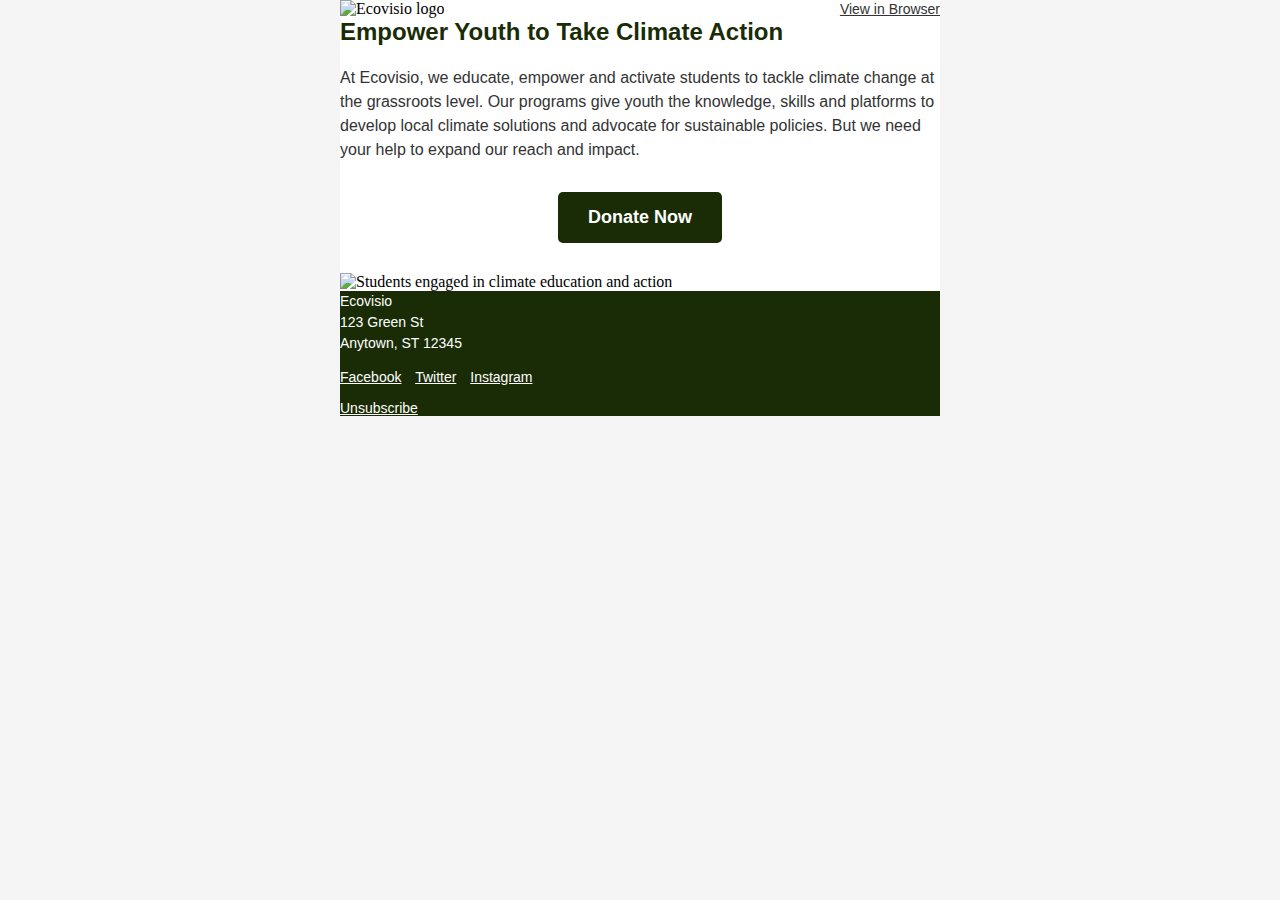
==== donor-newsletter.html @ 7450c329 "added" ====
<!DOCTYPE html PUBLIC "-//W3C//DTD XHTML 1.0 Transitional//EN" "http://www.w3.org/TR/xhtml1/DTD/xhtml1-transitional.dtd">
<html xmlns="http://www.w3.org/1999/xhtml">

<head>
  <meta http-equiv="Content-Type" content="text/html; charset=utf-8">
  <meta name="viewport" content="width=device-width, initial-scale=1.0">
  <title>Support Ecovisio's Youth Climate Education</title>
  <style type="text/css">
    @media screen and (max-width: 600px) {
      .header, .content, .footer {
        padding: 10px !important;
      } 
    }
  </style>
</head>

<body style="margin:0;padding:0;background-color:#F5F5F5;">
  <table border="0" cellpadding="0" cellspacing="0" width="100%">
    <tr>
      <td>

        <!-- Header -->
        <table class="header" align="center" border="0" cellpadding="0" cellspacing="0" width="600" style="border-collapse:collapse;background-color:#FFFFFF;padding:20px 40px;">
          <tr>
            <td>
              <img src="http://www.ecovisio.org/logo.png" alt="Ecovisio logo" width="150">
            </td>
            <td align="right">
              <a href="http://www.ecovisio.org" target="_blank" style="font-family:Inter, sans-serif;font-size:14px;color:#333333;">View in Browser</a>
            </td>
          </tr>
        </table>

        <!-- Content -->
        <table class="content" align="center" border="0" cellpadding="0" cellspacing="0" width="600" style="border-collapse:collapse;background-color:#FFFFFF;padding:40px;">
          <tr>
            <td>
              <h1 style="font-family:Inter, sans-serif;font-size:24px;color:#192c05;margin-top:0;margin-bottom:20px;">Empower Youth to Take Climate Action</h1>
              <p style="font-family:Inter, sans-serif;font-size:16px;line-height:1.5;color:#333333;margin-top:0;margin-bottom:20px;">At Ecovisio, we educate, empower and activate students to tackle climate change at the grassroots level. Our programs give youth the knowledge, skills and platforms to develop local climate solutions and advocate for sustainable policies. But we need your help to expand our reach and impact.</p>
              <p style="text-align:center;margin-top:30px;margin-bottom:30px;">
                <a href="http://www.ecovisio.org/donate" target="_blank" style="background-color:#192c05;color:#FFFFFF;font-family:Inter, sans-serif;font-size:18px;font-weight:bold;text-decoration:none;padding:15px 30px;display:inline-block;border-radius:5px;">Donate Now</a>
              </p>
              <img src="http://www.ecovisio.org/youth-climate-action.jpg" alt="Students engaged in climate education and action" width="520" style="max-width:100%;height:auto;">
            </td>
          </tr>
        </table>

        <!-- Footer -->  
        <table class="footer" align="center" border="0" cellpadding="0" cellspacing="0" width="600" style="border-collapse:collapse;background-color:#192c05;color:#FFFFFF;padding:20px 40px;">
          <tr>
            <td>
              <p style="font-family:Inter, sans-serif;font-size:14px;line-height:1.5;margin-top:0;margin-bottom:15px;">Ecovisio<br>123 Green St<br>Anytown, ST 12345</p>
              <p style="font-family:Inter, sans-serif;font-size:14px;margin-top:0;margin-bottom:15px;">
                <a href="https://www.facebook.com/ecovisio" target="_blank" style="color:#FFFFFF;margin-right:10px;">Facebook</a>
                <a href="https://www.twitter.com/ecovisio" target="_blank" style="color:#FFFFFF;margin-right:10px;">Twitter</a>
                <a href="https://www.instagram.com/ecovisio" target="_blank" style="color:#FFFFFF;">Instagram</a>
              </p>
              <p style="font-family:Inter, sans-serif;font-size:14px;margin-top:0;margin-bottom:0;">
                <a href="http://www.ecovisio.org/unsubscribe" target="_blank" style="color:#FFFFFF;">Unsubscribe</a>
              </p>
            </td>
          </tr>
        </table>

      </td>
    </tr>
  </table>
</body>

</html>
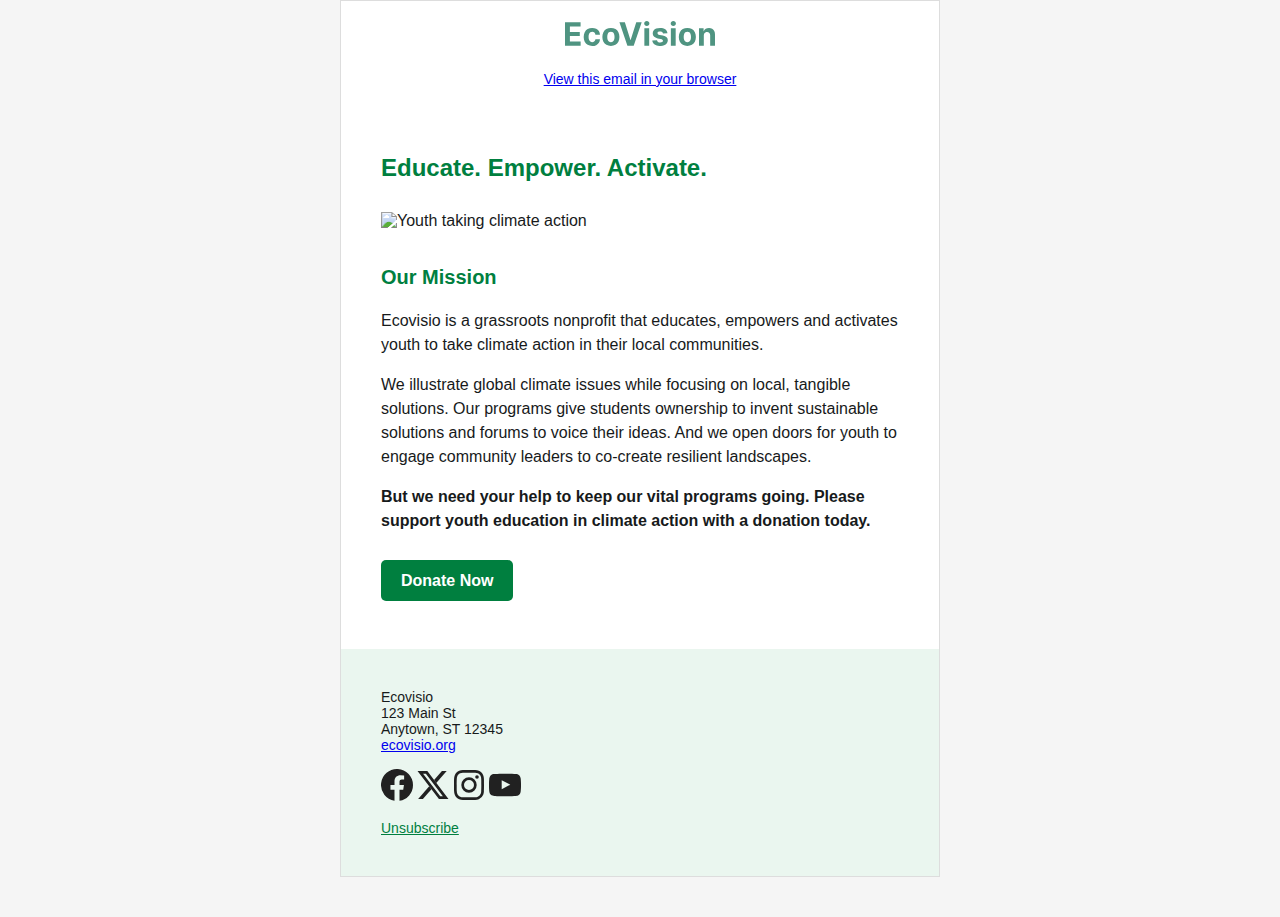
==== commit 27a12123: "create fundraising template" ====
--- a/donor-newsletter.html
+++ b/donor-newsletter.html
@@ -1,71 +1,131 @@
-<!DOCTYPE html PUBLIC "-//W3C//DTD XHTML 1.0 Transitional//EN" "http://www.w3.org/TR/xhtml1/DTD/xhtml1-transitional.dtd">
-<html xmlns="http://www.w3.org/1999/xhtml">
-
+<!DOCTYPE html>
+<html lang="en">
 <head>
-  <meta http-equiv="Content-Type" content="text/html; charset=utf-8">
+  <meta charset="UTF-8">
   <meta name="viewport" content="width=device-width, initial-scale=1.0">
-  <title>Support Ecovisio's Youth Climate Education</title>
-  <style type="text/css">
+  <title>Ecovisio - Support Youth Education in Climate Action</title>
+  <style>
+    /* Embedded CSS */
+    body {
+      margin: 0;
+      background-color: #f5f5f5;
+    }
+    table {
+      border-spacing: 0;
+    }
+    td {
+      padding: 0;
+    }
+    img {
+      border: 0;
+    }
+    .wrapper {
+      width: 100%;
+      table-layout: fixed;
+      background-color: #f5f5f5;
+      padding-bottom: 40px;
+    }
+    .main {
+      max-width: 600px;
+      background-color: #ffffff;
+      font-family: sans-serif;
+      color: #171a1b;
+      border-spacing: 0;
+      font-size: 16px; /* Base font size */
+      margin:0 auto;
+      border: 1px solid #dddddd;
+    }
+    /* Heading styles */    
+    h1 {
+      font-size: 24px;
+      color: #007F3F;
+      font-weight: bold;
+      margin-bottom: 30px;
+    }
+    h2 {
+      font-size: 20px;
+      color: #007F3F;  
+      font-weight: bold;
+      margin-bottom: 20px;
+    }
+    p {
+      margin-bottom: 16px;
+      line-height: 1.5;
+    }
+    .button {
+      background-color: #007F3F;
+      color: #ffffff !important;
+      text-decoration: none;
+      padding: 12px 20px;
+      border-radius: 5px;
+      font-weight: bold;
+    }
+    /* Mobile styles */
     @media screen and (max-width: 600px) {
-      .header, .content, .footer {
-        padding: 10px !important;
-      } 
+      .main {
+        width: 100% !important;
+      }
+      .logo {
+        max-width: 200px !important;
+      }
     }
   </style>
 </head>
+<body>
+  <center class="wrapper">
+    <table class="main" width="100%">
+      
+      <!-- Header -->
+      <tr>
+        <td style="padding: 20px 0 10px 0; text-align: center;">
+          <img src="https://festa-design-studio.github.io/Email-Newsletter-Templates/assets/img/ecovision.svg" alt="Ecovisio logo" width="150" class="logo">
+        </td>
+      </tr>
+      <tr>
+        <td style="text-align: center; padding: 10px 20px;">
+          <a href="#" style="font-size: 14px;">View this email in your browser</a>
+        </td>
+      </tr>
+      
+      <!-- Hero --> 
+      <tr>
+        <td style="padding: 40px 40px 20px 40px;">
+          <h1>Educate. Empower. Activate.</h1>
+          <img src="https://assets.weforum.org/article/image/responsive_big_webp_2HLsX-2GBacJxcfsNYYV756yRpyy14PYwqwno3-JV_s.webp" alt="Youth taking climate action" width="100%">
+        </td>
+      </tr>
 
-<body style="margin:0;padding:0;background-color:#F5F5F5;">
-  <table border="0" cellpadding="0" cellspacing="0" width="100%">
-    <tr>
-      <td>
+      <!-- Body -->
+      <tr>
+        <td style="padding: 0 40px 40px;">
+          <h2>Our Mission</h2>
+          <p>Ecovisio is a grassroots nonprofit that educates, empowers and activates youth to take climate action in their local communities.</p>
+          <p>We illustrate global climate issues while focusing on local, tangible solutions. Our programs give students ownership to invent sustainable solutions and forums to voice their ideas. And we open doors for youth to engage community leaders to co-create resilient landscapes.</p>
+          <p><b>But we need your help to keep our vital programs going. Please support youth education in climate action with a donation today.</b></p>
+          <p style="padding: 20px 0 0 0;">
+            <a href="#" class="button">Donate Now</a>
+          </p>
+        </td>
+      </tr>
 
-        <!-- Header -->
-        <table class="header" align="center" border="0" cellpadding="0" cellspacing="0" width="600" style="border-collapse:collapse;background-color:#FFFFFF;padding:20px 40px;">
-          <tr>
-            <td>
-              <img src="http://www.ecovisio.org/logo.png" alt="Ecovisio logo" width="150">
-            </td>
-            <td align="right">
-              <a href="http://www.ecovisio.org" target="_blank" style="font-family:Inter, sans-serif;font-size:14px;color:#333333;">View in Browser</a>
-            </td>
-          </tr>
-        </table>
+      <!-- Footer -->
+      <tr>
+        <td style="padding: 40px; background-color: #eaf6ef; font-size: 14px;">
+          Ecovisio<br>
+          123 Main St<br>
+          Anytown, ST 12345<br>
+          <a href="#">ecovisio.org</a><br>
+          <br>
+          <a href="#"><svg xmlns="http://www.w3.org/2000/svg" width="32" height="32" viewBox="0 0 32 32"><title>logo-facebook</title><g fill="#212121"><path d="M32,16A16,16,0,1,0,13.5,31.806V20.625H9.438V16H13.5V12.475c0-4.01,2.389-6.225,6.043-6.225a24.644,24.644,0,0,1,3.582.312V10.5H21.107A2.312,2.312,0,0,0,18.5,13v3h4.438l-.71,4.625H18.5V31.806A16,16,0,0,0,32,16Z" fill="#212121"></path></g></svg></a>
+          <a href="#"><svg xmlns="http://www.w3.org/2000/svg" width="32" height="32" viewBox="0 0 32 32"><title>x</title><g fill="#212121"><polygon points="14.457 20.202 5.876 30 1.123 30 12.237 17.304 14.457 20.202" fill="#212121"></polygon><polygon points="17.051 10.988 24.908 2 29.658 2 19.251 13.902 17.051 10.988" fill="#212121"></polygon><path d="M31.488,30h-9.559L.512,2H10.313L31.488,30Zm-8.248-2.843h2.632L8.883,4.694h-2.824L23.241,27.157Z" fill="#212121"></path></g></svg></a>
+          <a href="#"><svg xmlns="http://www.w3.org/2000/svg" width="32" height="32" viewBox="0 0 32 32"><title>logo-instagram</title><g fill="#212121"><path d="M16,3.7c4,0,4.48.015,6.061.087a8.293,8.293,0,0,1,2.786.517,4.644,4.644,0,0,1,1.724,1.122,4.644,4.644,0,0,1,1.122,1.724,8.293,8.293,0,0,1,.517,2.786C28.282,11.52,28.3,12,28.3,16s-.015,4.48-.087,6.061a8.293,8.293,0,0,1-.517,2.786,4.97,4.97,0,0,1-2.846,2.846,8.293,8.293,0,0,1-2.786.517c-1.581.072-2.056.087-6.061.087s-4.48-.015-6.061-.087a8.293,8.293,0,0,1-2.786-.517,4.644,4.644,0,0,1-1.724-1.122,4.644,4.644,0,0,1-1.122-1.724,8.293,8.293,0,0,1-.517-2.786C3.718,20.48,3.7,20.005,3.7,16s.015-4.48.087-6.061a8.293,8.293,0,0,1,.517-2.786A4.644,4.644,0,0,1,5.429,5.429,4.644,4.644,0,0,1,7.153,4.307,8.293,8.293,0,0,1,9.939,3.79C11.52,3.718,12,3.7,16,3.7M16,1c-4.074,0-4.585.017-6.184.09a11.044,11.044,0,0,0-3.642.7A7.364,7.364,0,0,0,3.518,3.518,7.364,7.364,0,0,0,1.787,6.174a11.044,11.044,0,0,0-.7,3.642C1.017,11.415,1,11.926,1,16s.017,4.585.09,6.184a11.044,11.044,0,0,0,.7,3.642,7.364,7.364,0,0,0,1.731,2.656,7.364,7.364,0,0,0,2.656,1.731,11.044,11.044,0,0,0,3.642.7c1.6.073,2.11.09,6.184.09s4.585-.017,6.184-.09a11.044,11.044,0,0,0,3.642-.7,7.683,7.683,0,0,0,4.387-4.387,11.044,11.044,0,0,0,.7-3.642c.073-1.6.09-2.11.09-6.184s-.017-4.585-.09-6.184a11.044,11.044,0,0,0-.7-3.642,7.364,7.364,0,0,0-1.731-2.656,7.364,7.364,0,0,0-2.656-1.731,11.044,11.044,0,0,0-3.642-.7C20.585,1.017,20.074,1,16,1Z" fill="#212121"></path><path d="M16,8.3A7.7,7.7,0,1,0,23.7,16,7.7,7.7,0,0,0,16,8.3ZM16,21a5,5,0,1,1,5-5A5,5,0,0,1,16,21Z" fill="#212121"></path><circle cx="24.007" cy="7.993" r="1.8" fill="#212121"></circle></g></svg></a>
+          <a href="#"><svg xmlns="http://www.w3.org/2000/svg" width="32" height="32" viewBox="0 0 32 32"><title>logo-youtube</title><g fill="#212121"><path fill="#212121" d="M31.7,9.6c0,0-0.3-2.2-1.3-3.2c-1.2-1.3-2.6-1.3-3.2-1.4C22.7,4.7,16,4.7,16,4.7h0c0,0-6.7,0-11.2,0.3 c-0.6,0.1-2,0.1-3.2,1.4c-1,1-1.3,3.2-1.3,3.2S0,12.2,0,14.8v2.4c0,2.6,0.3,5.2,0.3,5.2s0.3,2.2,1.3,3.2c1.2,1.3,2.8,1.2,3.5,1.4 C7.7,27.2,16,27.3,16,27.3s6.7,0,11.2-0.3c0.6-0.1,2-0.1,3.2-1.4c1-1,1.3-3.2,1.3-3.2s0.3-2.6,0.3-5.2v-2.4 C32,12.2,31.7,9.6,31.7,9.6z M12.7,20.2l0-9l8.6,4.5L12.7,20.2z"></path></g></svg></a>
+          <br><br>
+          <a href="https://ecovisio.org/unsubscribe" style="color: #007F3F;">Unsubscribe</a>
+        </td>
+      </tr>
 
-        <!-- Content -->
-        <table class="content" align="center" border="0" cellpadding="0" cellspacing="0" width="600" style="border-collapse:collapse;background-color:#FFFFFF;padding:40px;">
-          <tr>
-            <td>
-              <h1 style="font-family:Inter, sans-serif;font-size:24px;color:#192c05;margin-top:0;margin-bottom:20px;">Empower Youth to Take Climate Action</h1>
-              <p style="font-family:Inter, sans-serif;font-size:16px;line-height:1.5;color:#333333;margin-top:0;margin-bottom:20px;">At Ecovisio, we educate, empower and activate students to tackle climate change at the grassroots level. Our programs give youth the knowledge, skills and platforms to develop local climate solutions and advocate for sustainable policies. But we need your help to expand our reach and impact.</p>
-              <p style="text-align:center;margin-top:30px;margin-bottom:30px;">
-                <a href="http://www.ecovisio.org/donate" target="_blank" style="background-color:#192c05;color:#FFFFFF;font-family:Inter, sans-serif;font-size:18px;font-weight:bold;text-decoration:none;padding:15px 30px;display:inline-block;border-radius:5px;">Donate Now</a>
-              </p>
-              <img src="http://www.ecovisio.org/youth-climate-action.jpg" alt="Students engaged in climate education and action" width="520" style="max-width:100%;height:auto;">
-            </td>
-          </tr>
-        </table>
-
-        <!-- Footer -->  
-        <table class="footer" align="center" border="0" cellpadding="0" cellspacing="0" width="600" style="border-collapse:collapse;background-color:#192c05;color:#FFFFFF;padding:20px 40px;">
-          <tr>
-            <td>
-              <p style="font-family:Inter, sans-serif;font-size:14px;line-height:1.5;margin-top:0;margin-bottom:15px;">Ecovisio<br>123 Green St<br>Anytown, ST 12345</p>
-              <p style="font-family:Inter, sans-serif;font-size:14px;margin-top:0;margin-bottom:15px;">
-                <a href="https://www.facebook.com/ecovisio" target="_blank" style="color:#FFFFFF;margin-right:10px;">Facebook</a>
-                <a href="https://www.twitter.com/ecovisio" target="_blank" style="color:#FFFFFF;margin-right:10px;">Twitter</a>
-                <a href="https://www.instagram.com/ecovisio" target="_blank" style="color:#FFFFFF;">Instagram</a>
-              </p>
-              <p style="font-family:Inter, sans-serif;font-size:14px;margin-top:0;margin-bottom:0;">
-                <a href="http://www.ecovisio.org/unsubscribe" target="_blank" style="color:#FFFFFF;">Unsubscribe</a>
-              </p>
-            </td>
-          </tr>
-        </table>
-
-      </td>
-    </tr>
-  </table>
+    </table>
+  </center>
 </body>
-
-</html>
-
+</html>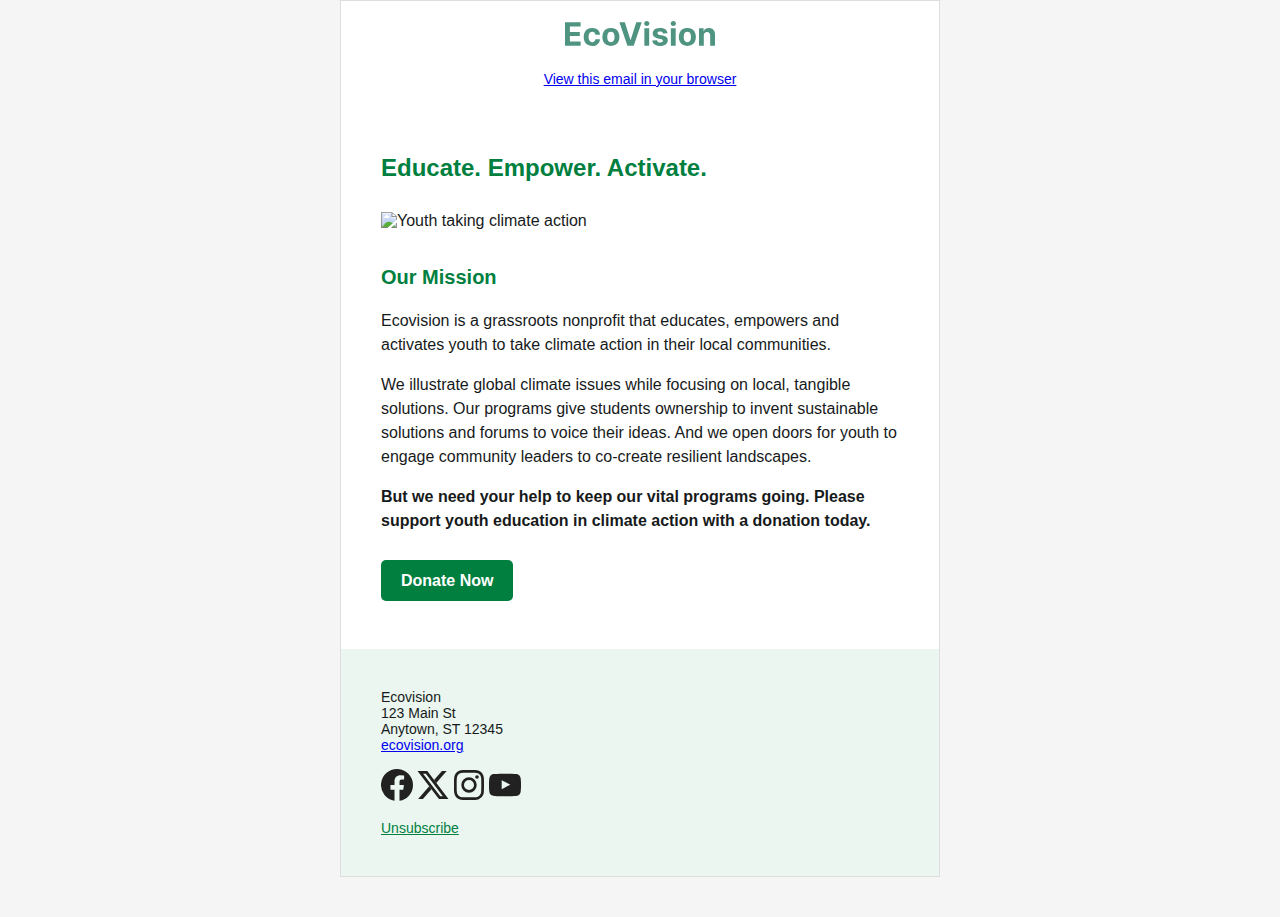
==== commit c2d0c308: "ecovision" ====
--- a/donor-newsletter.html
+++ b/donor-newsletter.html
@@ -99,7 +99,7 @@
       <tr>
         <td style="padding: 0 40px 40px;">
           <h2>Our Mission</h2>
-          <p>Ecovisio is a grassroots nonprofit that educates, empowers and activates youth to take climate action in their local communities.</p>
+          <p>Ecovision is a grassroots nonprofit that educates, empowers and activates youth to take climate action in their local communities.</p>
           <p>We illustrate global climate issues while focusing on local, tangible solutions. Our programs give students ownership to invent sustainable solutions and forums to voice their ideas. And we open doors for youth to engage community leaders to co-create resilient landscapes.</p>
           <p><b>But we need your help to keep our vital programs going. Please support youth education in climate action with a donation today.</b></p>
           <p style="padding: 20px 0 0 0;">
@@ -111,10 +111,10 @@
       <!-- Footer -->
       <tr>
         <td style="padding: 40px; background-color: #eaf6ef; font-size: 14px;">
-          Ecovisio<br>
+          Ecovision<br>
           123 Main St<br>
           Anytown, ST 12345<br>
-          <a href="#">ecovisio.org</a><br>
+          <a href="#">ecovision.org</a><br>
           <br>
           <a href="#"><svg xmlns="http://www.w3.org/2000/svg" width="32" height="32" viewBox="0 0 32 32"><title>logo-facebook</title><g fill="#212121"><path d="M32,16A16,16,0,1,0,13.5,31.806V20.625H9.438V16H13.5V12.475c0-4.01,2.389-6.225,6.043-6.225a24.644,24.644,0,0,1,3.582.312V10.5H21.107A2.312,2.312,0,0,0,18.5,13v3h4.438l-.71,4.625H18.5V31.806A16,16,0,0,0,32,16Z" fill="#212121"></path></g></svg></a>
           <a href="#"><svg xmlns="http://www.w3.org/2000/svg" width="32" height="32" viewBox="0 0 32 32"><title>x</title><g fill="#212121"><polygon points="14.457 20.202 5.876 30 1.123 30 12.237 17.304 14.457 20.202" fill="#212121"></polygon><polygon points="17.051 10.988 24.908 2 29.658 2 19.251 13.902 17.051 10.988" fill="#212121"></polygon><path d="M31.488,30h-9.559L.512,2H10.313L31.488,30Zm-8.248-2.843h2.632L8.883,4.694h-2.824L23.241,27.157Z" fill="#212121"></path></g></svg></a>
